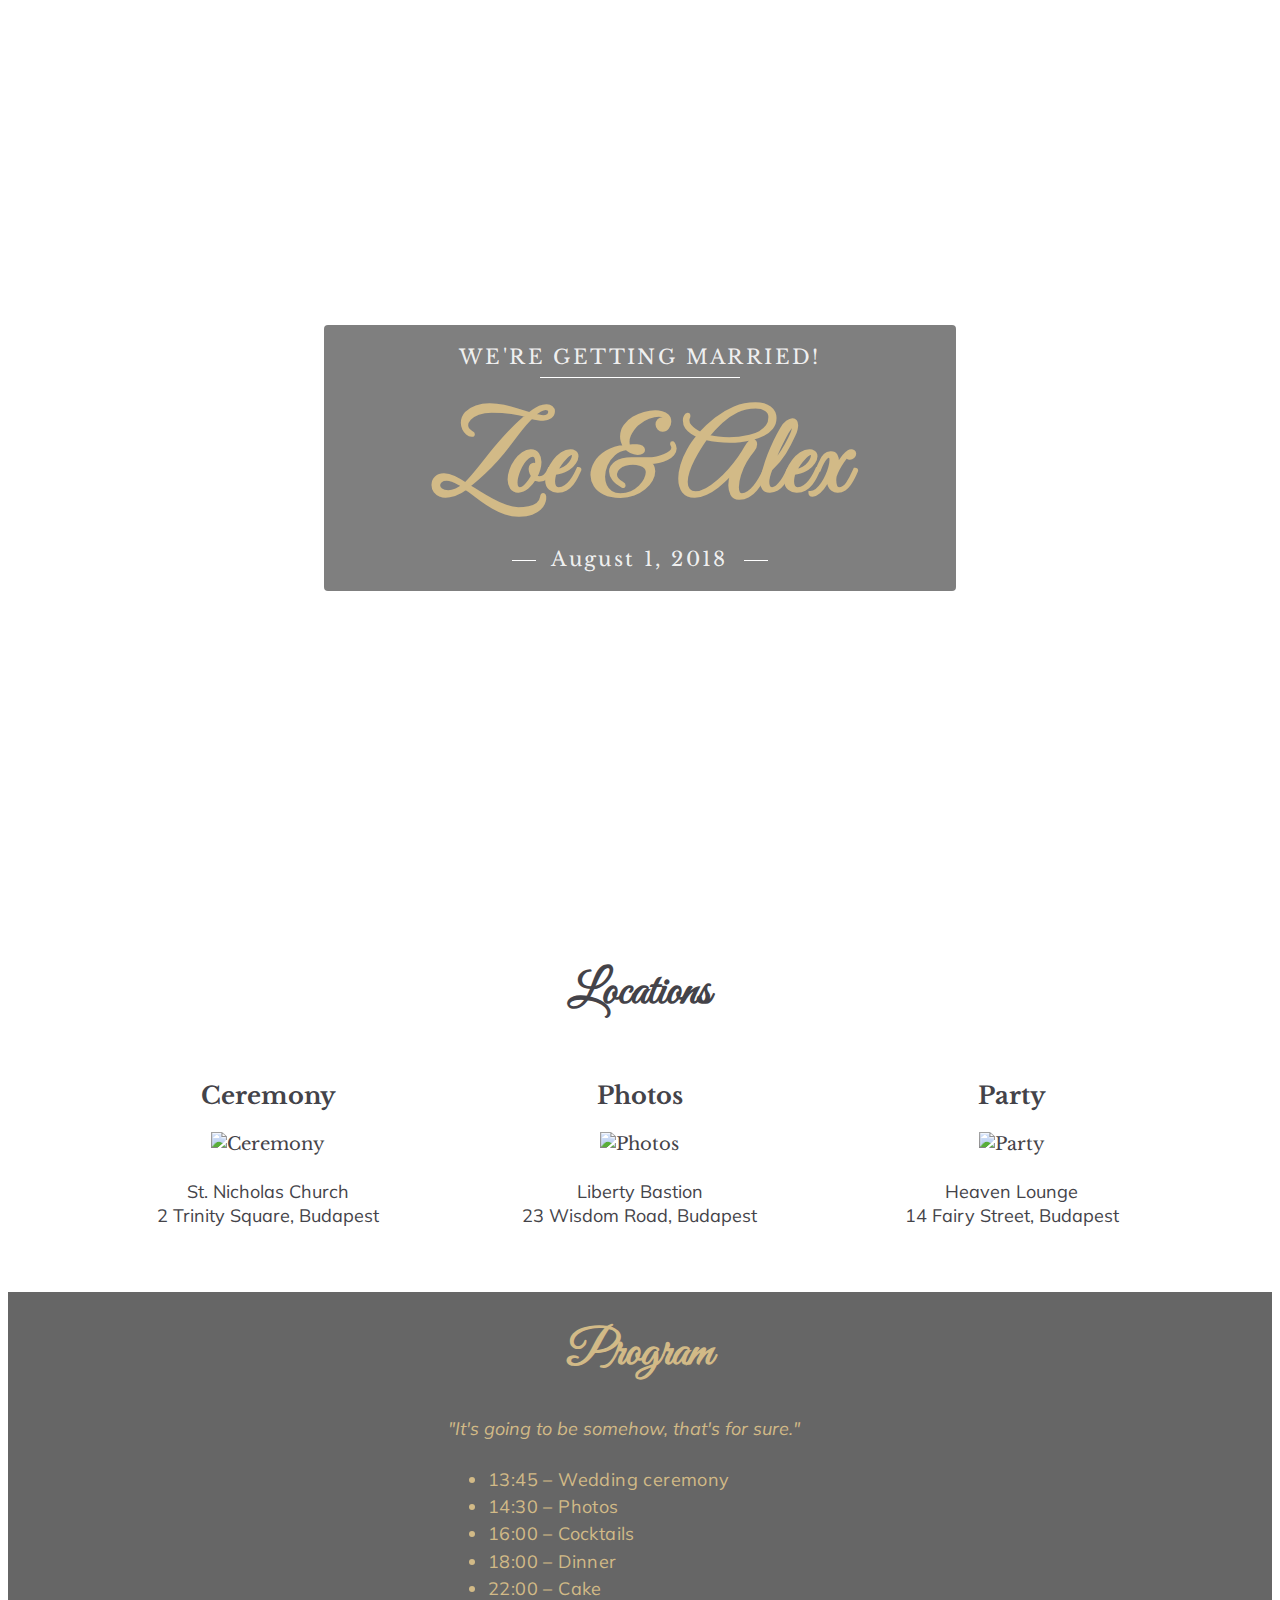
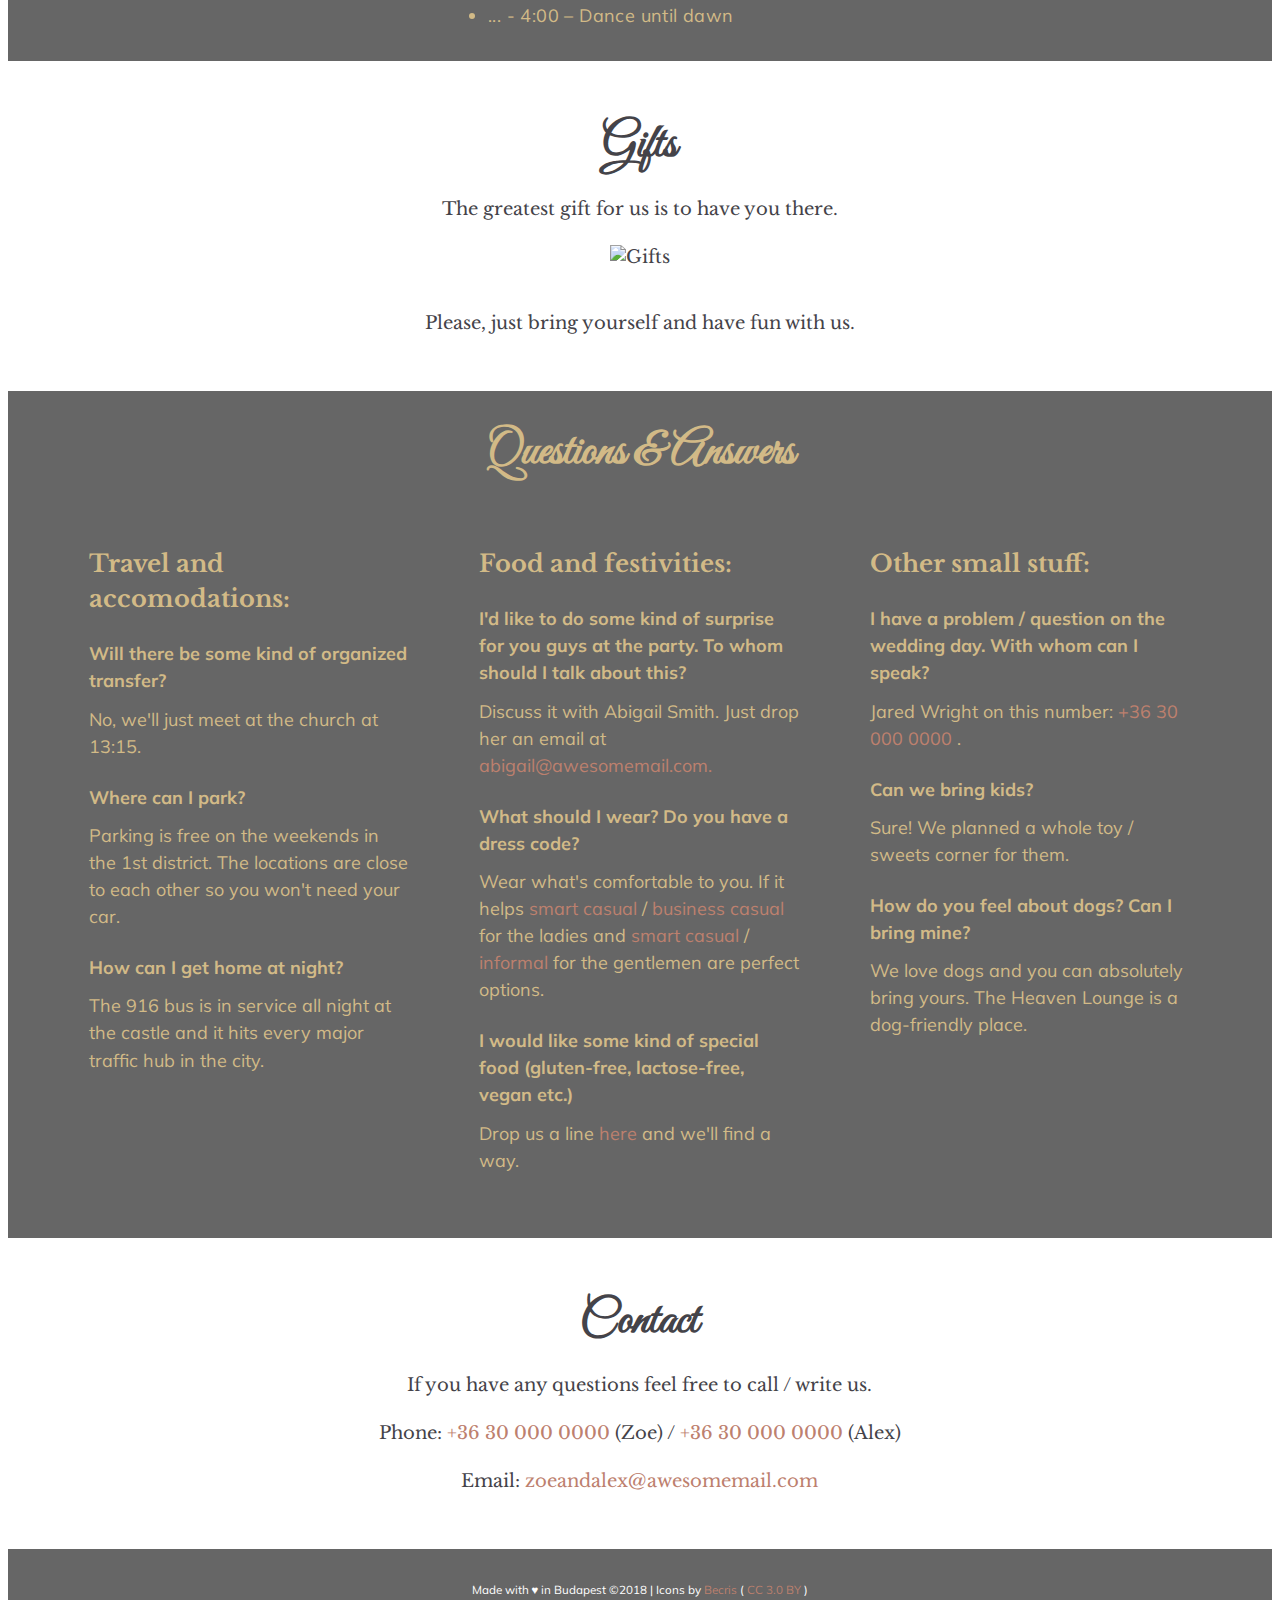
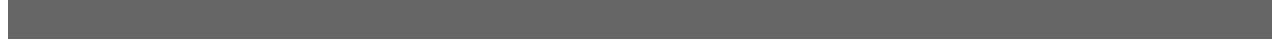
==== index.html @ 3e07f9af "Index" ====
<!DOCTYPE html>
<html>

<head>
    <meta charset="utf-8">
    <meta name="viewport" content="width=device-width, initial-scale=1">
    <title>Zoe & Alex</title>
    <meta name="description" content="esküvői weboldal">
    <link rel="stylesheet" href="https://cdnjs.cloudflare.com/ajax/libs/meyer-reset/2.0/reset.css">
    <link rel="stylesheet" href="css/eskuvoi.css">
    <link href="https://fonts.googleapis.com/css?family=Great+Vibes|Libre+Baskerville:400,700|Muli:400,700&amp;subset=latin-ext"
        rel="stylesheet">
    <link rel="shortcut icon" type="image/x-icon" href="https://orange.codeberryschool.com/content/images/project-assets/wedding-landing-favicon.png">
</head>

<body>
    <header class="cover">
        <div class="hero-text-wrapper">
            <div class="hero-text">
                <div class="tagline">
                    We're getting married!
                </div>
                <h1>Zoe & Alex</h1>
                <span class="date">
                    August 1, 2018
                </span>
            </div>
        </div>
    </header>
    <main>
        <section class="locations">
            <h2>Locations</h2>
            <div class="blurb">
                <h3>Ceremony</h3>
                <img src="https://orange.codeberryschool.com/content/images/project-assets/wedding-landing-ceremony.png" alt="Ceremony">
                <div>St. Nicholas Church</div>
                <div>2 Trinity Square, Budapest</div>
            </div>
            <div class="blurb">
                <h3>Photos</h3>
                <img src="https://orange.codeberryschool.com/content/images/project-assets/wedding-landing-photoshoot.png" alt="Photos">
                <div>Liberty Bastion</div>
                <div>23 Wisdom Road, Budapest</div>
            </div>
            <div class="blurb">
                <h3>Party</h3>
                <img src="https://orange.codeberryschool.com/content/images/project-assets/wedding-landing-party.png" alt="Party">
                <div>Heaven Lounge</div>
                <div>14 Fairy Street, Budapest</div>
            </div>
        </section>
        <section class="program">
            <h2>Program</h2>
            <div class="program-wrapper">
                <p>"It's going to be somehow, that's for sure."</p>
                <ul>
                    <li>13:45 – Wedding ceremony</li>
                    <li>14:30 – Photos</li>
                    <li>16:00 – Cocktails</li>
                    <li>18:00 – Dinner</li>
                    <li>22:00 – Cake</li>
                    <li>... - 4:00 – Dance until dawn</li>
                </ul>
            </div>
        </section>
        <section class="gifts">
            <h2>Gifts</h2>
            <p>The greatest gift for us is to have you there.</p>
            <img src="https://orange.codeberryschool.com/content/images/project-assets/wedding-landing-gifts.png" alt="Gifts">
            <p>Please, just bring yourself and have fun with us.</p>
        </section>
        <section class="faq">
            <h2>Questions & Answers</h2>
            <div class="question-group">
                <h3>Travel and accomodations:</h3>
                <p class="question">Will there be some kind of organized transfer?</p>
                <p class="answer">No, we'll just meet at the church at 13:15.</p>
                <p class="question">Where can I park?</p>
                <p class="answer">Parking is free on the weekends in the 1st district. The locations are close to each other so you won't need
                    your car.</p>
                <p class="question">How can I get home at night?</p>
                <p class="answer">The 916 bus is in service all night at the castle and it hits every major traffic hub in the city.</p>
            </div>
            <div class="question-group">
                <h3>Food and festivities:</h3>
                <p class="question">I'd like to do some kind of surprise for you guys at the party. To whom should I talk about this?</p>
                <p class="answer">Discuss it with Abigail Smith. Just drop her an email at
                    <a href="mailto:abigail@awesomemail.com">abigail@awesomemail.com.</a>
                </p>
                <p class="question">What should I wear? Do you have a dress code?</p>
                <p class="answer">Wear what's comfortable to you. If it helps
                    <a href="#" target="_blank">smart casual</a>
                    /
                    <a href="#" target="_blank"> business casual</a>
                    for the ladies and
                    <a href="#" target="_blank"> smart casual</a>
                    /
                    <a href="#" target="_blank"> informal</a>
                    for the gentlemen are perfect options.</p>
                <p class="question">I would like some kind of special food (gluten-free, lactose-free, vegan etc.)</p>
                <p class="answer">Drop us a line
                    <a href="mailto:zoeandalex@awesomemail.com">here</a>
                    and we'll find a way.</p>
            </div>
            <div class="question-group">
                <h3>Other small stuff:</h3>
                <p class="question">I have a problem / question on the wedding day. With whom can I speak?</p>
                <p class="answer">Jared Wright on this number:
                    <a href="tel:+36300000000">+36 30 000 0000</a>
                    .</p>
                <p class="question">Can we bring kids?</p>
                <p class="answer">Sure! We planned a whole toy / sweets corner for them.</p>
                <p class="question">How do you feel about dogs? Can I bring mine?</p>
                <p class="answer"> We love dogs and you can absolutely bring yours. The Heaven Lounge is a dog-friendly place.</p>
            </div>
        </section>
        <section class="contact">
            <h2>Contact</h2>
            <p>If you have any questions feel free to call / write us.</p>
            <p>
                Phone:
                <a href="tel:+36300000000">+36 30 000 0000</a>
                (Zoe) /
                <a href="tel:+36300000000">+36 30 000 0000</a>
                (Alex)
            </p>
            <p>
                Email:
                <a href="mailto:zoeandalex@awesomemail.com">zoeandalex@awesomemail.com</a>
            </p>
        </section>
    </main>
    <footer>
        <div class="footer-wrapper">
            <p>
                <small>
                    Made with ♥ in Budapest ©2018 | Icons by
                    <a href="http://www.flaticon.com/authors/becris" target="_blank" title="Becris">Becris</a>
                    (
                    <a href="https://creativecommons.org/licenses/by/3.0/" target="_blank" title="Creative Commons By 3.0">CC 3.0 BY</a>
                    )
                </small>
            </p>
        </div>
    </footer>
</body>

</html>
---- css/eskuvoi.css ----
/* ================================ MAIN STYLES ================================ */

* {
    box-sizing: border-box;
}

body {
    background: url(https://orange.codeberryschool.com/content/images/project-assets/wedding-landing-background.png) repeat center;
    font-family: 'Libre Baskerville', serif;
    font-size: 1.125rem;
    line-height: 1.5rem;
    color: #444349;
}

h1, h2 {
    font-family: 'Great Vibes', cursive;
}

h1 {
    display: block;
    -webkit-margin-before: 0.67em;
    -webkit-margin-after: 0.67em;
    -webkit-margin-start: 0px;
    -webkit-margin-end: 0px;
}

h2 {
    font-size: 3rem;
    display: block;
    -webkit-margin-before: 0.83em;
    -webkit-margin-after: 0.83em;
    -webkit-margin-start: 0px;
    -webkit-margin-end: 0px;
}

h3 {
    font-size: 1.5rem;
    display: block;
    -webkit-margin-before: 1em;
    -webkit-margin-after: 1em;
    -webkit-margin-start: 0px;
    -webkit-margin-end: 0px;    
}

p {
    display: block;
    -webkit-margin-before: 1em;
    -webkit-margin-after: 1em;
    -webkit-margin-start: 0px;
    -webkit-margin-end: 0px;    
}

h1, h2, h3, ul, ol, p, img {
    margin-bottom: 1.5rem;
}

a {
    text-decoration: none;
    color: #bd806e;
}

a:hover {
    color: #eda087;
    transition: color .15s ease-in-out;
  }

/* ================================ /MAIN STYLES ================================ */


/* ================================ FEJLÉC ================================ */

.cover {
    background: url(https://orange.codeberryschool.com/content/images/project-assets/wedding-landing-cover.jpg) no-repeat 70% center/cover;
    display: table;
    height: 100vh;
    width: 100%;
    text-align: center;
}

.hero-text-wrapper {
    display: table-cell;
    vertical-align: middle;
}

.hero-text {
    margin: 0 auto;
    padding: .625rem;
    color: rgba(255, 255, 255, 0.9);
    background-color: rgba(0, 0, 0, 0.5);
}

.tagline {
    font-size: 1.25rem;
    letter-spacing: .15rem;
}

.tagline::after {
    display: block;
    content: "";
    background-color: #fff;
    height: 1px;
    width: 12.52rem;
    margin: .5rem auto;
}

.hero-text h1 {
    font-size: 3.15rem;
    color: #d2ba87;
}

.date {
    font-size: 1.25rem;
    letter-spacing: .15rem;
    vertical-align: middle;
}

.date::before, .date::after {
    display: inline-block;
    content: "";
    background-color: #fff;
    height: 1px;
    width: 1.5rem;
    vertical-align: middle;
    margin: 0 .5rem;
}

@media (min-width: 768px) {
    .hero-text {
        padding: 1.25rem;
        width: 50%;
        border-radius: 4px;
    }
    .tagline {
        text-transform: uppercase;
    }

    .hero-text h1 {
        font-size: 7rem;
        line-height: 10rem;
        margin: 0;
    }
}


/* ================================ /FEJLÉC ================================ */

/* ================================ MAIN ================================ */

.locations, .program, .gifts, .faq, .contact {
    width: 95%;
    margin: 1.5rem auto;
    padding: .5rem 1rem;
    text-align: center;
}

/* =============== LOCATIONS ================ */


.blurb h3 {
    font-weight: 700;
}

.blurb img {
    height: 7.5rem;
}

.blurb div {
    font-family: 'Muli', sans-serif;
}

.blurb::after{
    content: "";
    display: block;
    height: .1875rem;
    width: 25vw;
    margin: 1.5rem auto;
    background-color: #444349;
}

@media (min-width: 768px) {
    .blurb {
        display: inline-block;
        width: 30%;
        padding: 1.5rem;
        margin: .5rem;
    }

    .blurb::after {
        display: none;
    }
}


/* =============== /LOCATIONS ================ */

/* =============== PROGRAM ================ */

.program{
    width: 100%;
    text-align: left;
    background-color: rgba(0, 0, 0, 0.6);
    color: #d2ba87;
    font-family: 'Muli', sans-serif;
    line-height: 1.7rem;
}

.program h2 {
    font-family: 'Great Vibes', cursive;
    margin-bottom: 3rem;
    text-align: center;
}

.program p {
    font-style: italic;
}

.program ul {
    letter-spacing: .025rem;
}

@media (min-width: 768px) {
    .program-wrapper {
        width: 30vw;
        margin: 0 auto;
    }
}

/* =============== /PROGRAM ================ */

/* =============== Gifts ================ */

.gifts h2 {
    margin-bottom: 2.5rem;
}

.gifts img {
    height: 7.5rem;
}

/* =============== /Gifts ================ */

/* =============== FAQ ================ */

.faq {
    background-color: rgba(0, 0, 0, 0.6);
    color: #d2ba87;
    width: 100%;
    text-align: center;
    line-height: 1.69rem;
}

.faq p {
    font-family: 'Muli', sans-serif;
    text-align: left;
}

.faq h3 {
    line-height: 2.2rem;
}

.question {
    font-weight: 700;
    margin-bottom: .5rem;
}

.answer {
    margin-top: 0.7rem;
    margin-bottom: 1.5rem;
}

@media (min-width: 768px) {
    .question-group {
        display: inline-block;
        width: 30%;
        vertical-align: top;
        padding: 1.5rem;
        margin: .5rem;
    }

    .question-group h3 {
        text-align: left;
    }
}

/* =============== /FAQ ================ */

/* =============== CONTACT ================ */

.contact h2 {
    margin-bottom: 2.5rem;
}

/* =============== /CONTACT ================ */

/* =============== FOOTER ================ */

footer {
    height: 10vh;
    width: 100%;
    background-color: rgba(0, 0, 0, 0.6);
    color: #fff;
    font-family: 'Muli', sans-serif;
    text-align: center;
    display: table;
    font-size: .875rem;
}

.footer-wrapper {
    display: table-cell;
    vertical-align: middle;
    padding: .5rem 1rem;
}

@media (min-width: 768px){
    footer {
        min-height: 7vh;
    }
}

/* =============== /FOOTER ================ */

/* ================================ /MAIN ================================ */
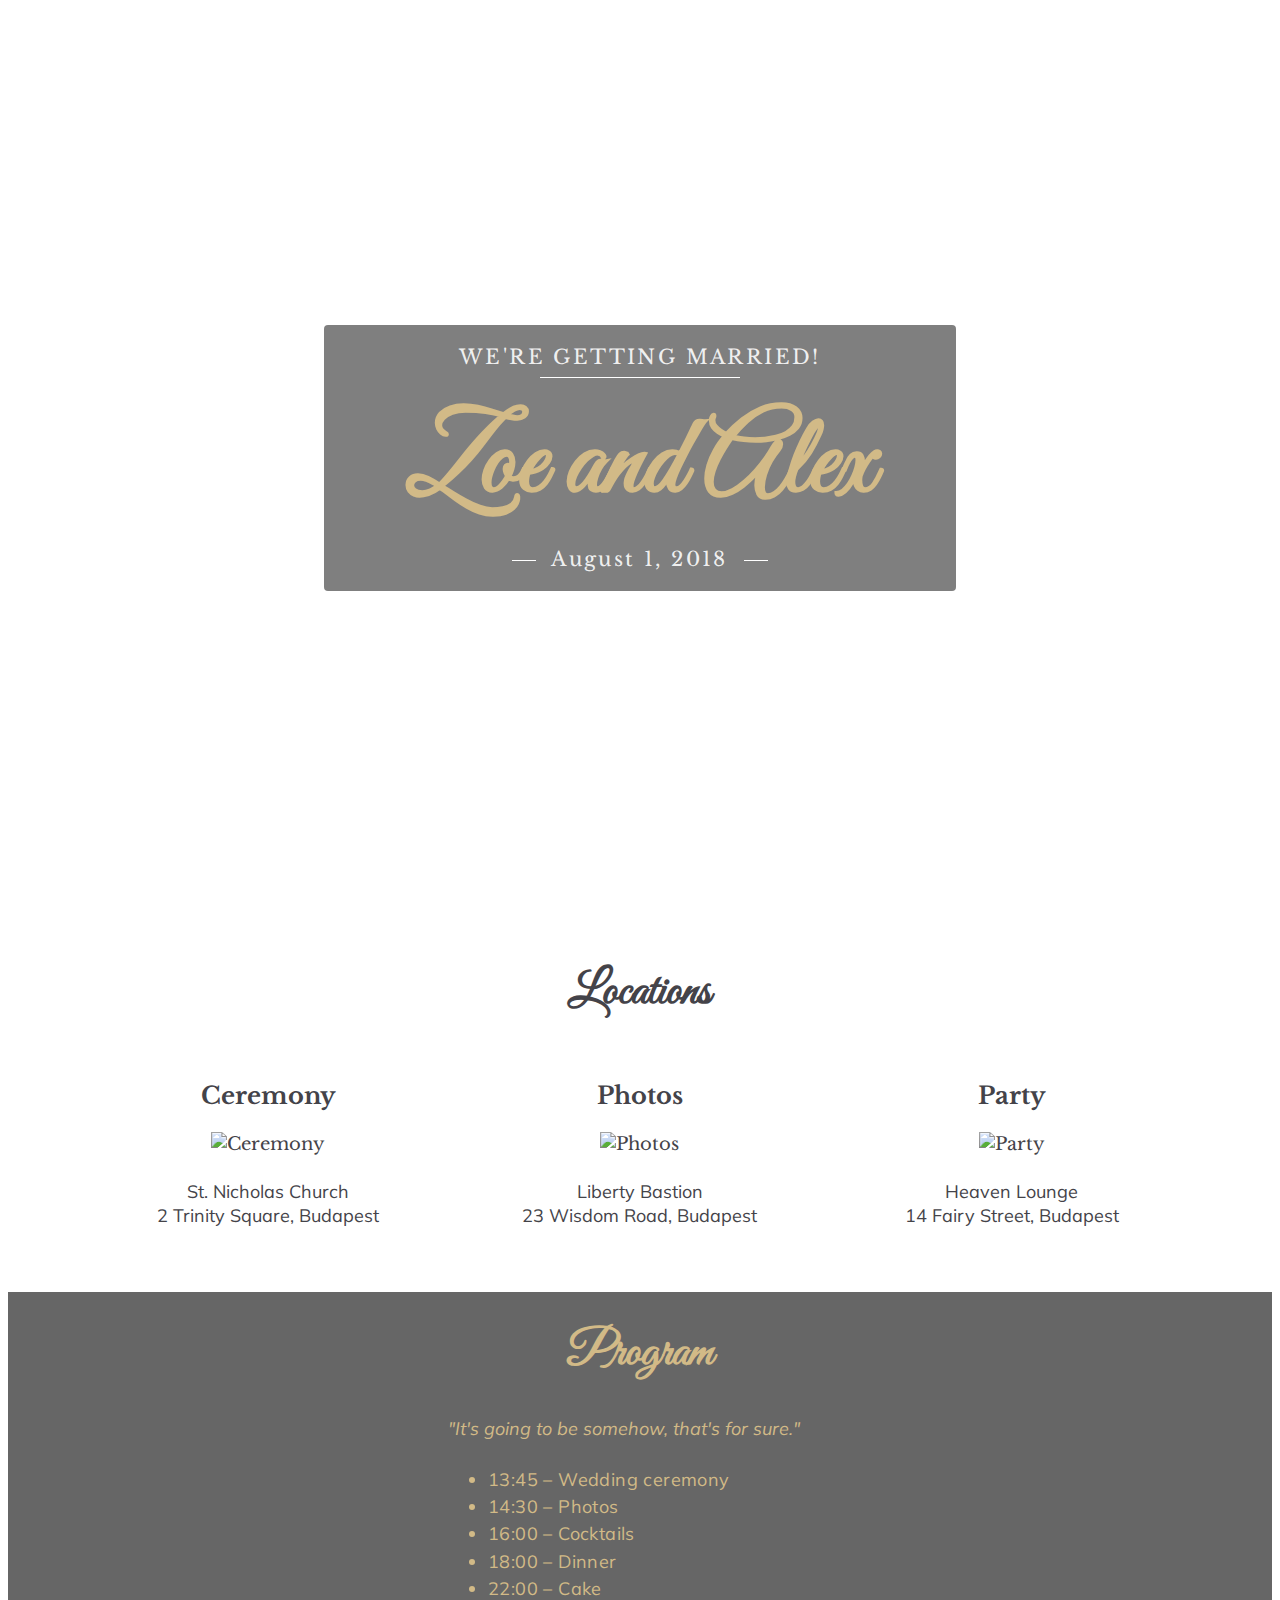
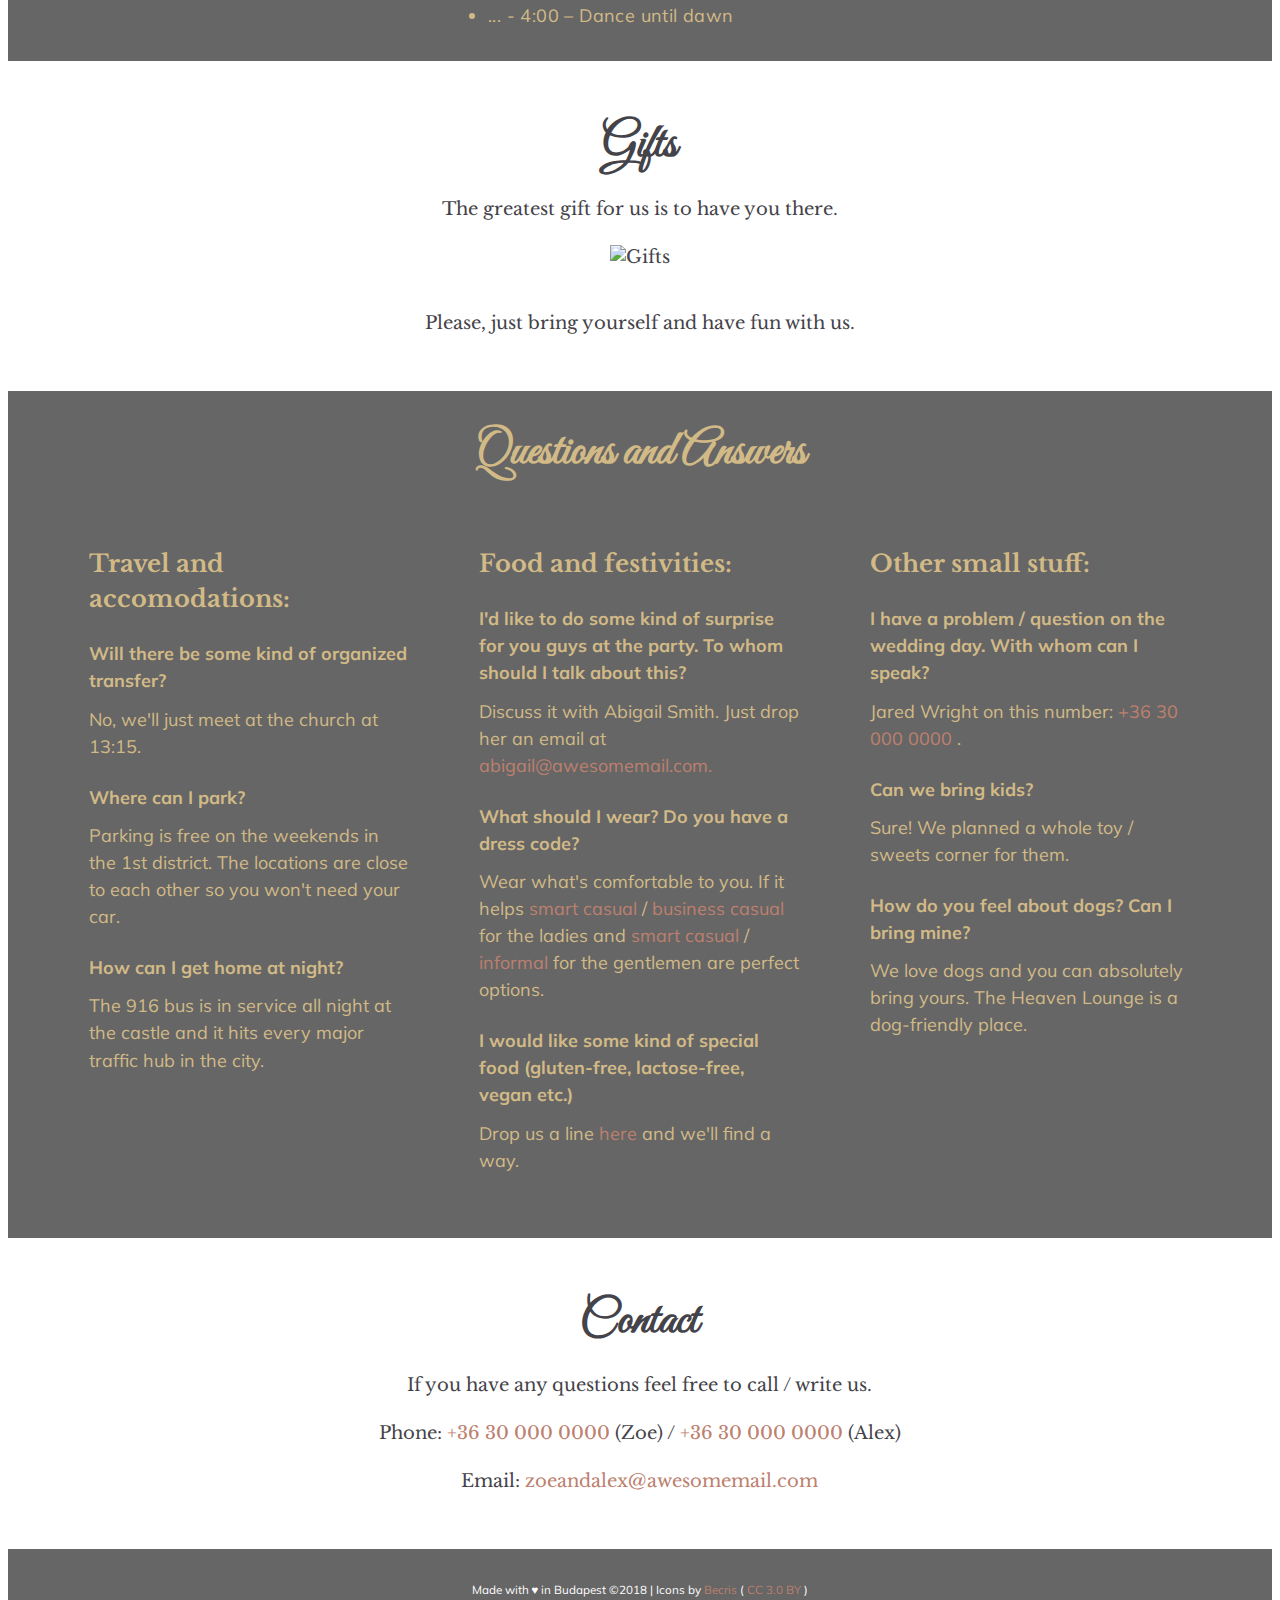
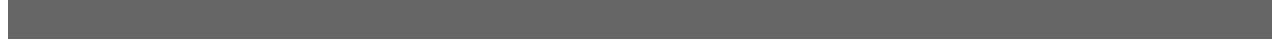
==== commit 976ab079: "index" ====
--- a/index.html
+++ b/index.html
@@ -4,7 +4,7 @@
 <head>
     <meta charset="utf-8">
     <meta name="viewport" content="width=device-width, initial-scale=1">
-    <title>Zoe & Alex</title>
+    <title>Zoe and Alex</title>
     <meta name="description" content="esküvői weboldal">
     <link rel="stylesheet" href="https://cdnjs.cloudflare.com/ajax/libs/meyer-reset/2.0/reset.css">
     <link rel="stylesheet" href="css/eskuvoi.css">
@@ -20,7 +20,7 @@
                 <div class="tagline">
                     We're getting married!
                 </div>
-                <h1>Zoe & Alex</h1>
+                <h1>Zoe and Alex</h1>
                 <span class="date">
                     August 1, 2018
                 </span>
@@ -70,7 +70,7 @@
             <p>Please, just bring yourself and have fun with us.</p>
         </section>
         <section class="faq">
-            <h2>Questions & Answers</h2>
+            <h2>Questions and Answers</h2>
             <div class="question-group">
                 <h3>Travel and accomodations:</h3>
                 <p class="question">Will there be some kind of organized transfer?</p>
